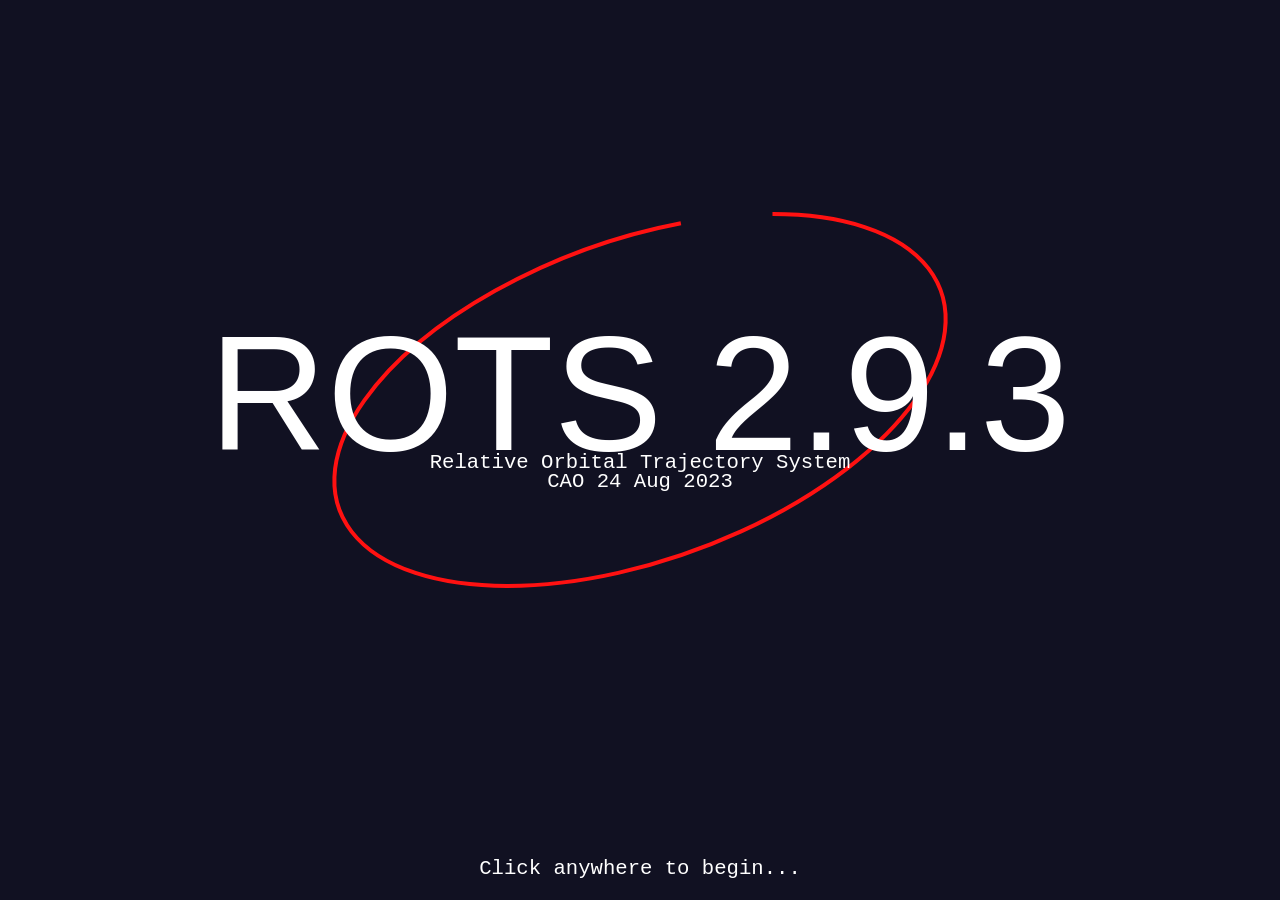
==== arts.html @ 12eedc86 "initial commit transferring arts main to private repo" ====
<!DOCTYPE html>
<html lang="en">

<head>
    <meta charset="UTF-8">
    <meta http-equiv="X-UA-Compatible" content="IE=edge">
    <meta name="viewport" content="width=device-width, initial-scale=1.0, user-scalable=no">
    <title>ROTS</title>
    <script src="./js/math.min.js"></script>
    <script src="./js/astro_vz.js"></script>
    <script src="./js/LZWEncoder.js"></script>
    <script src="./js/NeuQuant.js"></script>
    <script src="./js/GIFEncoder.js"></script>
    <script src="./js/pso_vz.js"></script>
    <script src="./js/arts.js" defer></script>
    <script src="./js/coastline.js"></script>
    <link rel="stylesheet" href="./css/arts.css">
    <link rel="icon" href="./Media/sallellite_icon.ico">
</head>

<body ondrop="artsDropHandler(event)" ondragover="artsDropHandler(event)" class="noselect">
    <div id="canvas-div" style="touch-action: none;">
        <canvas id="main-plot"></canvas>
    </div>
    <div id="time-slider">
        <input id="time-slider-range" type="range" min=0 max=86164 step=0.1 value=0 oninput="sliderFunction(this)">
    </div>
    <div class="full-page-menu hidden panel" id="add-satellite-panel">
        <div class="title-text" style="width: 100%; text-align: center; height: auto; font-weight: 900;">Add Satellite</div>
        <div>
            <div class="title-text">Initial State</div>
            <div style="display: flex; justify-content: space-evenly; align-items: center;">
                <div>
                    <div>
                        <label for="ric-sat-input">RIC</label><input onchange="changeSatelliteInputType(this)" type="radio" id="ric-sat-input" name="sat-input-radio" checked>
                        <label for="eci-sat-input">ECI</label><input onchange="changeSatelliteInputType(this)" type="radio" id="eci-sat-input" name="sat-input-radio">
                        <label for="coe-sat-input">COE</label><input onchange="changeSatelliteInputType(this)" type="radio" id="coe-sat-input" name="sat-input-radio">
                        <label for="rmoe-sat-input">RMOE</label><input onchange="changeSatelliteInputType(this)" type="radio" id="rmoe-sat-input" name="sat-input-radio">
                        <label for="geo-sat-input">GEO</label><input onchange="changeSatelliteInputType(this)" type="radio" id="geo-sat-input" name="sat-input-radio">
                    </div>
                    <div class="satellite-input" style="margin: 20px 5px; font-size: 1.25em;"></div>
                    <div class="satellite-input" style="margin: 20px 5px; font-size: 1.25em;">R <input class="sat-input"  style="font-size: 1em; width: 15ch;" type="Number" placeholder="0"> km</div>
                    <div class="satellite-input" style="margin: 20px 5px; font-size: 1.25em;">I <input class="sat-input"  style="font-size: 1em; width: 15ch;" type="Number" placeholder="0"> km</div>
                    <div class="satellite-input" style="margin: 20px 5px; font-size: 1.25em;">C <input class="sat-input"  style="font-size: 1em; width: 15ch;" type="Number" placeholder="0"> km</div>
                    <div class="satellite-input" style="margin: 20px 5px; font-size: 1.25em;">dR <input class="sat-input" style="font-size: 1em; width: 15ch;" type="Number" placeholder="0"> m/s</div>
                    <div class="satellite-input" style="margin: 20px 5px; font-size: 1.25em;">dI <input class="sat-input" style="font-size: 1em; width: 15ch;" type="Number" placeholder="0"> m/s</div>
                    <div class="satellite-input" style="margin: 20px 5px; font-size: 1.25em;">dC <input class="sat-input" style="font-size: 1em; width: 15ch;" type="Number" placeholder="0"> m/s</div>
                </div>  
            </div>
            <div onclick=initStateFunction(this) style="font-size: 1.5em; padding: 14px 4px;" class="panel-button hoverable noselect">To Curvilinear</div>
            <div style="margin: 20px 5px"><input autocomplete="off" title="ECI State (Time X Y Z dX dY dZ) or TLE" placeholder="ECI String or TLE" style="width: 100%;" value="" type="text" id="parse-text"></div>
            <div onclick="parseState(this)" id="parse-to-ric" style="font-size: 1.5em; padding: 14px 4px;" class="panel-button hoverable noselect">Import State</div>
        
        </div>
        <div>
            <div class="title-text">Satellite Details</div>
            <div style="margin: 20px 5px">
                <select class="sat-style-input" name="" id="">
                    <option value="delta">Delta</option>
                    <option value="3-star">3-Point Star</option>
                    <option value="4-star">4-Point Star</option>
                    <option value="star">5-Point Star</option>
                    <option value="diamond">Diamond</option>
                    <option value="triangle">Triangle</option>
                    <option value="square">Square</option>
                    <option value="pentagon">Pentagon</option>
                    <option value="hexagon">Hexagon</option>
                    <option value="septagon">Septagon</option>
                    <option value="octagon">Octagon</option>
                </select>
            </div>
            <div style="margin: 20px 5px">Acceleration <input list="sat-acc-picker" class="sat-style-input" style="width: 10ch;" placeholder="1000" type="Number"> mm/s<sup>2</sup></div>
            <datalist id="sat-acc-picker">
                <option value="1000">Impulsive</option>
                <option value="100"></option>
                <option value="20"></option>
                <option value="10"></option>
                <option value="1"></option>
            </datalist>
            <div style="margin: 20px 5px">Color</sub> <input  list="sat-input-color-picker2" class="sat-style-input" style="width: 7em;" value="#ff0000" type="color"></div>
            <datalist id="sat-input-color-picker">
                <option value="#c86464"></option>
                <option value="#64c864"></option>
                <option value="#6464c8"></option>
                <option value="#c864c8"></option>
                <option value="#969696"></option>
                <option value="#000000"></option>
            </datalist>
            <div style="margin: 20px 5px">Name <input class="sat-style-input" style="width: 6em;" value="" type="text"></div>
            <button onclick="initStateFunction(this)" id="add-satellite-button" style="font-size: 1.5em; padding: 14px 4px; display: block;" class="panel-button hoverable noselect">Add Satellite</button>
            <div><span onclick="editSatellite(this)" style="font-size: 1.5em; padding: 2px 4px; width: 50%;" class="panel-button hoverable noselect">Update</span><select onchange="openPanel(this)" style="font-size: 2em; width: 50%;" name="" id="edit-select">
                
            </select></div>
            <div onclick="closeAll()" style="font-size: 1.5em; padding: 14px 4px;" class="panel-button hoverable noselect">Cancel</div>
        
        </div>
    </div>
    <div class="full-page-menu panel hidden" id="options-panel">
        <div class="title-text" style="width: 100%; text-align: center; height: auto; font-weight: 900;">Options</div>
        <div>
            <div class="title-text">Origin ECI State</div>
            <div style="margin: 20px 5px"><input oninput="changeOriginInput(this)" type="text" style="width: 100%" placeholder="J2000 String from STK" id="string-origin-input"></div>
            <div style="margin: 20px 5px">Epoch 
                <input style="width: 60%;" type="datetime-local" id="start-time" name="meeting-time" value="2019-06-01T00:00">
            </div>
            <div style="margin: 20px 5px">
                <label for="eci-radio">ECI</label>
                <input onchange="changeOriginInput(this)" type="radio" id="eci-radio" name="input-type">
                <label for="coe-radio">COE</label>
                <input onchange="changeOriginInput(this)" type="radio" id="coe-radio" name="input-type" checked>
                <!-- <label for="geo-radio">GEO Belt</label>
                <input onchange="changeOriginInput(this)" type="radio" id="geo-radio" name="input-type"> -->
            </div>
            
            <div style="margin: 20px 5px"><em>a</em> <input class="origin-input" style="width: 15ch;" placeholder="0" type="Number" step="1"> km</div>
            <div style="margin: 20px 5px"><em>e</em> <input class="origin-input" style="width: 15ch;" placeholder="0" type="Number" step="1"> </div>
            <div style="margin: 20px 5px"><em>i</em> <input class="origin-input" style="width: 15ch;" placeholder="0" type="Number" step="1"> deg</div>
            <div style="margin: 20px 5px"><em>#937</em> <input class="origin-input" style="width: 15ch;" placeholder="0" type="Number" step="1"> deg</div>
            <div style="margin: 20px 5px"><em>#969</em> <input class="origin-input" style="width: 15ch;" placeholder="0" type="Number" step="1"> deg</div>
            <div style="margin: 20px 5px"><em>#957</em> <input class="origin-input" style="width: 15ch;" placeholder="0" type="Number" step="1"> deg</div>
            
            <div style="margin: 20px 5px">Scenario Length <input id="scen-length-input" type="Number" min="0" max="360" step="1"> hrs</div>
            <div>
                <input class="cats-radio" type="radio" id="cats-good-0" name="fav_language" value="0" checked>
                <label for="cats-good-0">0<sup>o</sup> Good Illumination Angle</label><br>
                <input class="cats-radio" type="radio" id="cats-good-180" name="fav_language" value="180">
                <label for="cats-good-180">180<sup>o</sup> Good Illumination Angle</label><br>
            </div>
            <div style="margin: 20px 5px">String Limits <input id="str-start-input" type="Number" min="0" max="360" step="1"> to <input id="str-end-input" type="Number" min="0" max="360" step="1"></div>
            <div>
                <button style="font-size: 1.5em; padding: 14px 6px; border-radius: 10px; cursor: pointer;" class="hoverable" id="confirm-option-button">Confirm</button>
                <button style="font-size: 1.5em; padding: 14px 6px; border-radius: 10px; cursor: pointer;" class="hoverable" onclick="closeAll()">Cancel</button>
            </div>
            <div>
                <button style="font-size: 1.5em; padding: 14px 6px; border-radius: 10px; cursor: pointer;"  onclick="openWhiteCellWindow()" class="hoverable">Open White Cell</button>
            </div>
            <div>
                <button style="font-size: 1.5em; padding: 14px 6px; border-radius: 10px; cursor: pointer;"  onclick="recordGif()" class="hoverable">Record Gif</button>
            </div>
        </div>
    </div>
</body>

</html>
---- css/arts.css ----
html, body {
    overflow: hidden;
    font-family: Arial, Helvetica, sans-serif;
    margin: 0;
}

.tool-container {
    position: relative;
}

.tooltip::after {
    content: attr(title);
    position: absolute;
    top: 50%;
    left: 50%;
    transform: translate(-50%, -50%);
    background-color: white;
    color: black;
    border: 1px solid black;
    padding: 5px 15px;
    border-radius: 10px;
    font-size: 0.75em;
    z-index: 10;
}

#burn-type-control:hover {
    transform: rotate(10deg);
}

.striked-through {
    text-decoration: line-through;
}

#burn-type-control {
    position: fixed;
    z-index: 3;
    height: 10%;
    /* width: 5%; */
    top: 20%;
    right: 2.25%;
    cursor: pointer;
    transition: transform 500ms, right 500ms;
}
#manual-arrows, #way-arrows {
    transition: fill-opacity 500ms;
}

#radial-intrack-plot {
    position: fixed;
    width: 100%;
    top: 0%;
    left: 0%;
    height: 100%;
    border-bottom: 1px solid black;
}
#time-slider {
    position: fixed;
    top: 1%;
    left: 3%;
    width: 94%;
    height: 7.5vh;
    margin: 0;
    cursor: pointer;
}
.center {
    text-align: center;
}
#time-slider input {
    -webkit-appearance: none;
    width: 100%;
    height: 4vh;
    background: #d3d3d3;
    outline: none;
    opacity: 0.7;
    -webkit-transition: .2s;
    transition: opacity .2s;
}
#time-slider input:hover {
    opacity: 1;
}

#time-slider input::-webkit-slider-thumb {
    -webkit-appearance: none;
    appearance: none;
    width: 15px;
    height: 5vh;
    background: black;
    cursor: pointer;
  }
  
#time-slider input::-moz-range-thumb {
    width: 20px;
    height: 7.5vh;
    background: black;
    cursor: pointer;
  }

.screen-alert {
    position: fixed;
    background-color: hsl(201, 10%, 47%);
    color: white;
    bottom: 115%;
    width: 70%;
    left: 15%;
    opacity: 1;
    padding: 2%;
    font-weight: 900;
    border-radius: 10px;
    box-shadow: 5px 5px 10px black;
    text-align: center;
    transition: bottom 500ms, opacity 500ms;
    z-index: 30;
}

.context-item {
    padding: 5px 15px;
    font-size: 0.8em;
    color: white;
    transition: 250ms background-color;
}
.context-item:hover {
    background-color: rgb(50,50,50);
}

#context-menu {
    /* transition: 250ms transform 250ms top 250ms left; */
    transition: 250ms all;
    transform-origin: top left;
    border-radius: 50px;
    box-shadow:  12px 12px 12px #575757
}

/* #options {
    position: fixed;
    height: auto;
    border: 1px solid black;
    z-index: 3;
    bottom: 2%;
    right: 1%;
    text-align: center;
    cursor: pointer;
    transition: 0.2s;
    font-weight: 900;
} */
.side-button {
    padding: 1vh 2vh;
    border-radius: 20px;
    line-height: 2vh;
    font-size: 3vh;
    width: 15vh;
    box-shadow: 0 2px 4px 0 rgba(0, 0, 0, 0.4);
}
.blurred {
    backdrop-filter: blur(10px);
}
/* #burns {
    position: fixed;
    height: auto;
    border: 1px solid black;
    z-index: 3;
    bottom: 11%;
    right: 1%;
    text-align: center;
    cursor: pointer;
    transition: 0.2s;
    font-weight: 900;
} */
#maneuver-type-slider {
    position: fixed;
    height: auto;
    width: auto;
    padding: 0.5% 1%;
    z-index: 3;
    bottom: 25%;
    right: 2.5%;
    border-radius: 2vw;
    text-align: center;
    line-height: 2vh;
    cursor: pointer;
    transition: 0.2s;
    font-weight: 900;
    font-size: 2vh;
}
#kinematic-slider {
    position: fixed;
    height: auto;
    width: auto;
    padding: 0.5% 1%;
    z-index: 3;
    bottom: 36%;
    right: 2.5%;
    border-radius: 2vw;
    text-align: center;
    line-height: 2vw;
    cursor: pointer;
    transition: 0.2s;
    font-weight: 900;
    font-size: 1.5vw;
}
.hoverable:hover {
    background-color: black;
    color: white;
}
.hoverable:active {
    background-color: gray;
    color: white;
}
.noselect {
    -webkit-touch-callout: none; /* iOS Safari */
        -webkit-user-select: none; /* Safari */
        -khtml-user-select: none; /* Konqueror HTML */
        -moz-user-select: none; /* Firefox */
            -ms-user-select: none; /* Internet Explorer/Edge */
                user-select: none; /* Non-prefixed version, currently
                                    supported by Chrome and Opera */
}
.panel-button {
    height: auto;
    width: 100%;
    padding: 0.5% 1%;
    border: 1px solid black;
    margin: 0.5% 1%;
    z-index: 3;
    bottom: 22.5%;
    right: 2.5%;
    border-radius: 2vw;
    background: white;
    text-align: center;
    line-height: 2vw;
    cursor: pointer;
    transition: 0.2s;
    font-weight: 900;
    font-size: 1.5vw;
}
#instructions-panel {
    max-height: 400px;
    overflow-y: scroll;
}
#instructions-panel, #data-panel, #optimize-panel {
    position: fixed;
    display: flex;
    z-index: 4;
    background-color: white;
    border: 10px solid black;
    border-radius: 30px;
    width: 50%;
    height: auto;
    padding: 4%;
    top: 50%;
    left: 50%;
    transform: translate(-50%, -50%);
    justify-content: space-around;
}

.m-fadeIn {
    visibility: visible;
    opacity: 1;
    transition: visibility 0s linear 0s, opacity 300ms;
}
.hidden {
    visibility: hidden;
    opacity: 0;
    transition: visibility 0s linear 500ms, opacity 500ms;
}

.switch {
    position: relative;
    display: inline-block;
    width: 50px;
    height: 2vh;
  }
  
  .switch input { 
    opacity: 0;
    width: 0;
    height: 0;
  }
  
  input:checked + .slider {
    background-color: #000;
  }
  
  input:focus + .slider {
    box-shadow: 0 0 1px #000;
  }
  
  input:checked + .slider:before {
    -webkit-transform: translateX(20px);
    -ms-transform: translateX(20px);
    transform: translateX(20px);
  }

  .edit-button, #add-waypoint-button {
      cursor: pointer;
      border: 1px solid black;
      border-radius: 10px;
  }
  .edit-button:hover, #add-waypoint-button:hover {
    background-color: black;
    color: white;
  }
  #add-waypoint-button {
      padding: 0.5% 2%;
      margin-left: 7%;
      background-color: white;
  }

  .full-page-menu {
    position: fixed;
    top: 0%;
    left: 0%;
    height: 100%;
    width: 100%;
    backdrop-filter: blur(10px);
    z-index: 400;
    display: flex;
    flex-wrap: wrap;
    justify-content: space-evenly;
    overflow-y: scroll;
    background-color: rgba(255,255,255,0.5);
  }

  .title-text {
      font-size: 3em;
  }
  
   table {
       text-align: center;
   }

   .add-value {
       flex-basis: auto;
       margin-top: 20px;
       font-size: 1.5vw;
       padding: 20px;
    }
    .add-value input {
        font-size: 1em;
    }

    input, select {
      border-radius: 7px;
      text-align: center;
      padding: 3px;
      outline: none;
      border-color: rgba(0,0,0,0.25);
      transition: border-radius 250ms, backgroud-color 250ms;
      /* box-shadow: 2px 2px 5px black; */
    }
    input::selection {
        background: rgba(0,0,0,0);
    }

    input:focus, select:focus {
        border-color: rgba(0,0,0,1);
        border-radius: 0px;
        background-color: rgb(240,240,240);
    }
    
    select {
        width: 100%;
        font-size: 1.5em;
    }
    @media (max-width: 1100px) {
        .add-value, .add-value input {
            font-size: 1em;
        }
    }
   td {
       font-size: 2.5vw;
    } 
   th {
    font-size: 3vw;
    }

    /* Hide scrollbar for Chrome, Safari and Opera */
.no-scroll::-webkit-scrollbar {
    display: none;
}
  
  /* Hide scrollbar for IE, Edge and Firefox */
.no-scroll {
    -ms-overflow-style: none;  /* IE and Edge */
    scrollbar-width: none;  /* Firefox */
}

.playback.play {
    width: 50px;
    height: 50px;
    border-style: solid;
    box-sizing: border-box;
    border-width: 25px 0px 25px 50px;
    border-color: transparent transparent transparent #202020;
    cursor: pointer;
    background-color: white;
}

.playback.pause {
    width: 45px;
    height: 45px;
    border-style: double;
    box-sizing: border-box;
    border-width: 0px 0px 0px 50px;
    border-color: #202020;
    cursor: pointer;
    background-color: white;
  }

  .playback {
    box-sizing: border-box;
    height: 50px;
    
    border-color: transparent transparent transparent #202020;
    transition: 100ms all ease;
    will-change: border-width;
    cursor: pointer;

    border-style: solid;
    border-width: 50px 0 50px 60px;

    &.pause {
      border-style: double;
      border-width: 0px 0 0px 60px;
    }
  }
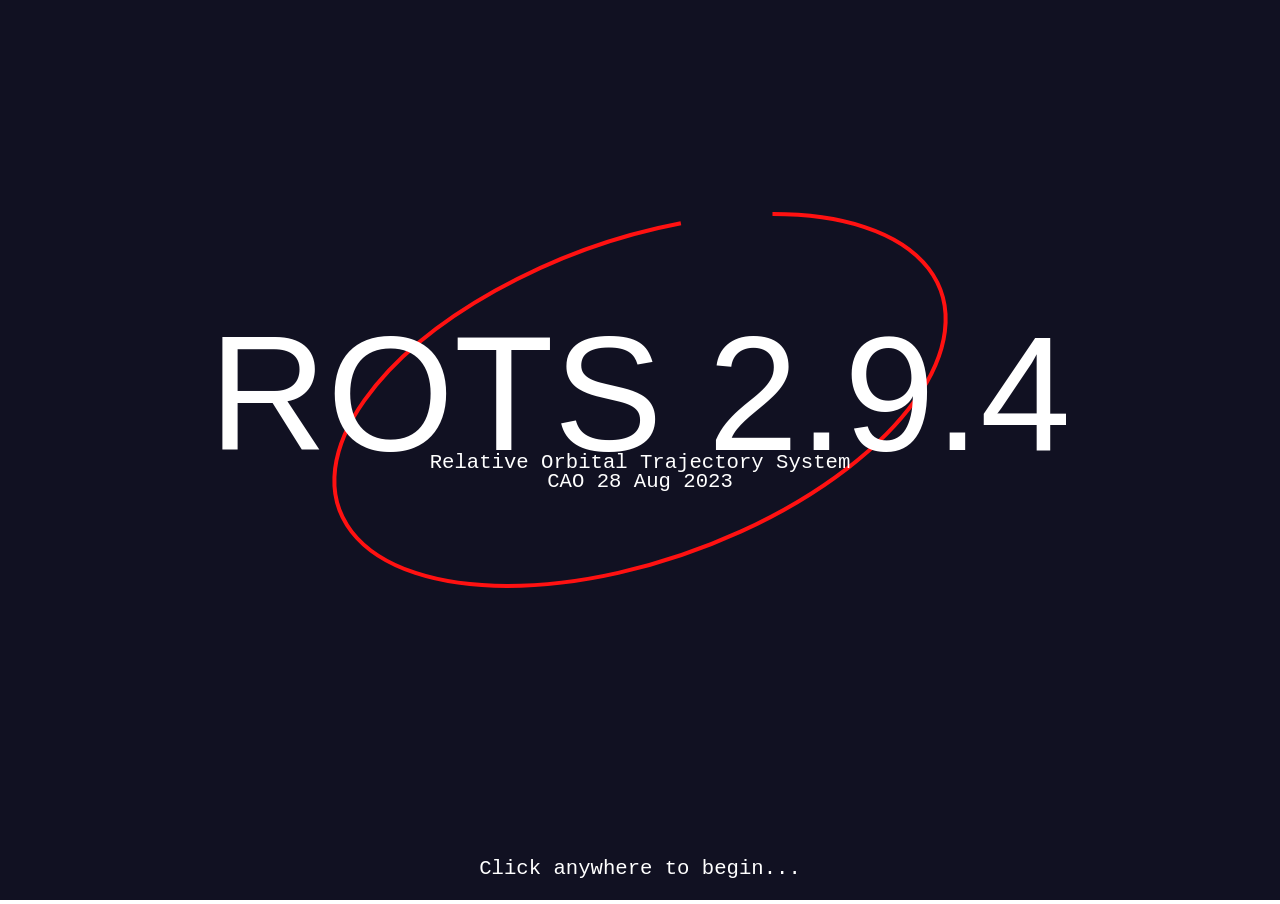
==== commit c4d5bac5: "initial commit of state machine logic" ====
--- a/arts.html
+++ b/arts.html
@@ -14,6 +14,7 @@
     <script src="./js/pso_vz.js"></script>
     <script src="./js/arts.js" defer></script>
     <script src="./js/coastline.js"></script>
+    <script src="./js/stateMachine.js" defer></script>
     <link rel="stylesheet" href="./css/arts.css">
     <link rel="icon" href="./Media/sallellite_icon.ico">
 </head>
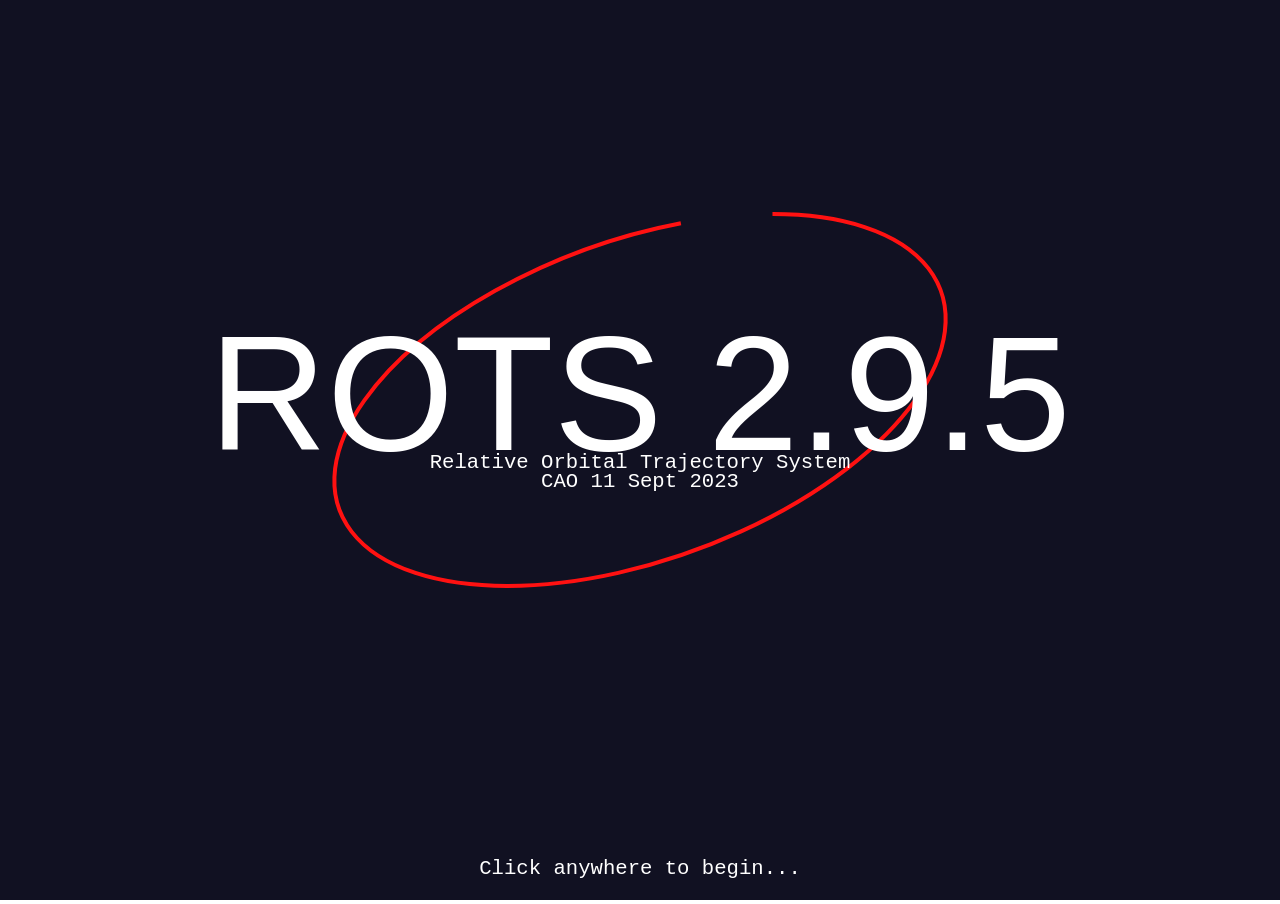
==== commit 9cf0fcf0: "split site groups into separate file for ease of editing" ====
--- a/arts.html
+++ b/arts.html
@@ -14,7 +14,7 @@
     <script src="./js/pso_vz.js"></script>
     <script src="./js/arts.js" defer></script>
     <script src="./js/coastline.js"></script>
-    <script src="./js/stateMachine.js" defer></script>
+    <script src="./js/siteGroups.js"></script>
     <link rel="stylesheet" href="./css/arts.css">
     <link rel="icon" href="./Media/sallellite_icon.ico">
 </head>
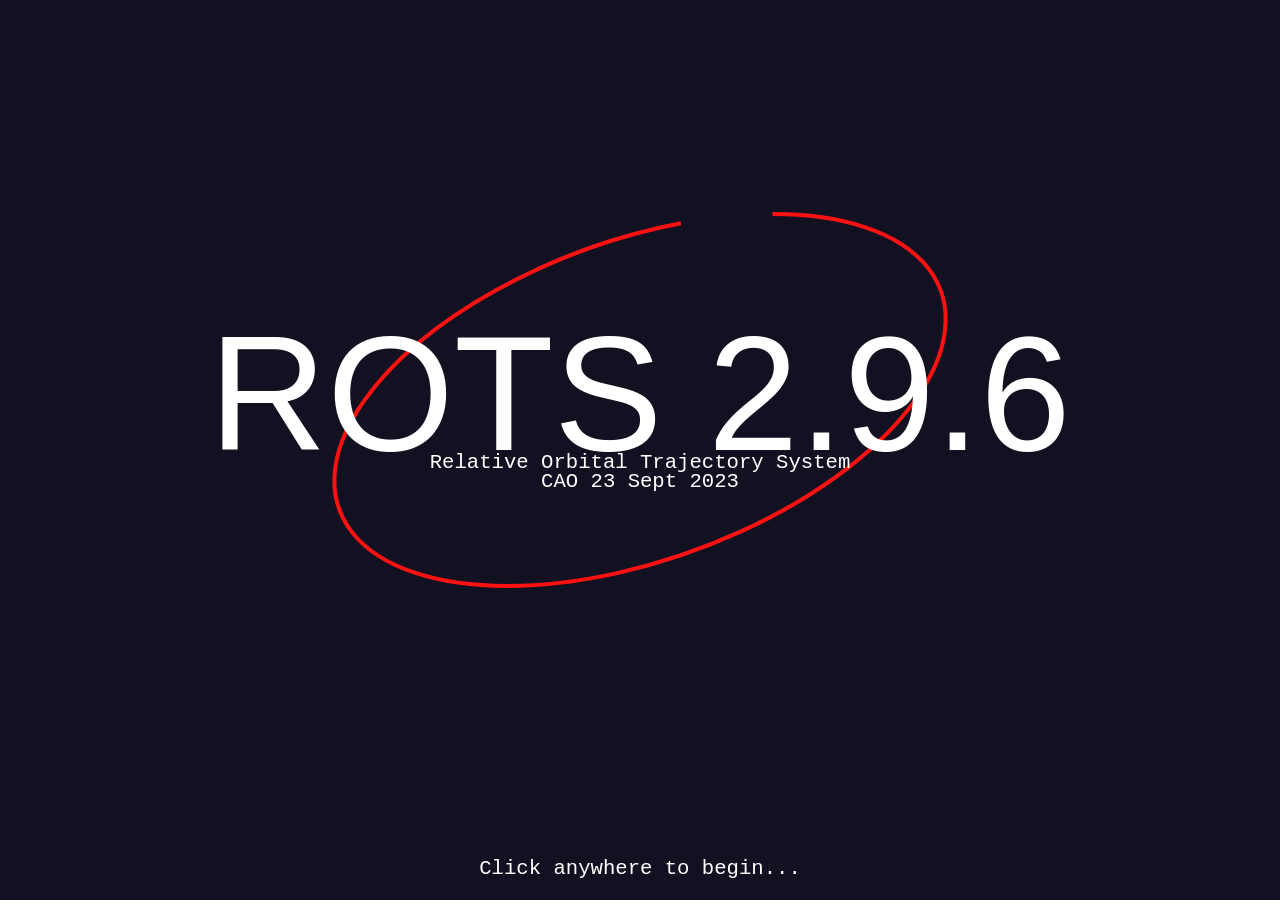
==== commit 0bc7e118: "various improvements" ====
--- a/arts.html
+++ b/arts.html
@@ -7,6 +7,8 @@
     <meta name="viewport" content="width=device-width, initial-scale=1.0, user-scalable=no">
     <title>ROTS</title>
     <script src="./js/math.min.js"></script>
+    <script src="./js/ekf.js"></script>
+    <script src="./js/sgp4_vz_edits.js"></script>
     <script src="./js/astro_vz.js"></script>
     <script src="./js/LZWEncoder.js"></script>
     <script src="./js/NeuQuant.js"></script>
@@ -38,6 +40,7 @@
                         <label for="coe-sat-input">COE</label><input onchange="changeSatelliteInputType(this)" type="radio" id="coe-sat-input" name="sat-input-radio">
                         <label for="rmoe-sat-input">RMOE</label><input onchange="changeSatelliteInputType(this)" type="radio" id="rmoe-sat-input" name="sat-input-radio">
                         <label for="geo-sat-input">GEO</label><input onchange="changeSatelliteInputType(this)" type="radio" id="geo-sat-input" name="sat-input-radio">
+                        <label for="tle-sat-input">TLE</label><input onchange="changeSatelliteInputType(this)" type="radio" id="tle-sat-input" name="sat-input-radio">
                     </div>
                     <div class="satellite-input" style="margin: 20px 5px; font-size: 1.25em;"></div>
                     <div class="satellite-input" style="margin: 20px 5px; font-size: 1.25em;">R <input class="sat-input"  style="font-size: 1em; width: 15ch;" type="Number" placeholder="0"> km</div>
@@ -99,27 +102,6 @@
     <div class="full-page-menu panel hidden" id="options-panel">
         <div class="title-text" style="width: 100%; text-align: center; height: auto; font-weight: 900;">Options</div>
         <div>
-            <div class="title-text">Origin ECI State</div>
-            <div style="margin: 20px 5px"><input oninput="changeOriginInput(this)" type="text" style="width: 100%" placeholder="J2000 String from STK" id="string-origin-input"></div>
-            <div style="margin: 20px 5px">Epoch 
-                <input style="width: 60%;" type="datetime-local" id="start-time" name="meeting-time" value="2019-06-01T00:00">
-            </div>
-            <div style="margin: 20px 5px">
-                <label for="eci-radio">ECI</label>
-                <input onchange="changeOriginInput(this)" type="radio" id="eci-radio" name="input-type">
-                <label for="coe-radio">COE</label>
-                <input onchange="changeOriginInput(this)" type="radio" id="coe-radio" name="input-type" checked>
-                <!-- <label for="geo-radio">GEO Belt</label>
-                <input onchange="changeOriginInput(this)" type="radio" id="geo-radio" name="input-type"> -->
-            </div>
-            
-            <div style="margin: 20px 5px"><em>a</em> <input class="origin-input" style="width: 15ch;" placeholder="0" type="Number" step="1"> km</div>
-            <div style="margin: 20px 5px"><em>e</em> <input class="origin-input" style="width: 15ch;" placeholder="0" type="Number" step="1"> </div>
-            <div style="margin: 20px 5px"><em>i</em> <input class="origin-input" style="width: 15ch;" placeholder="0" type="Number" step="1"> deg</div>
-            <div style="margin: 20px 5px"><em>#937</em> <input class="origin-input" style="width: 15ch;" placeholder="0" type="Number" step="1"> deg</div>
-            <div style="margin: 20px 5px"><em>#969</em> <input class="origin-input" style="width: 15ch;" placeholder="0" type="Number" step="1"> deg</div>
-            <div style="margin: 20px 5px"><em>#957</em> <input class="origin-input" style="width: 15ch;" placeholder="0" type="Number" step="1"> deg</div>
-            
             <div style="margin: 20px 5px">Scenario Length <input id="scen-length-input" type="Number" min="0" max="360" step="1"> hrs</div>
             <div>
                 <input class="cats-radio" type="radio" id="cats-good-0" name="fav_language" value="0" checked>
--- a/css/arts.css
+++ b/css/arts.css
@@ -109,7 +109,7 @@
     box-shadow: 5px 5px 10px black;
     text-align: center;
     transition: bottom 500ms, opacity 500ms;
-    z-index: 30;
+    z-index: 500;
 }
 
 .context-item {
